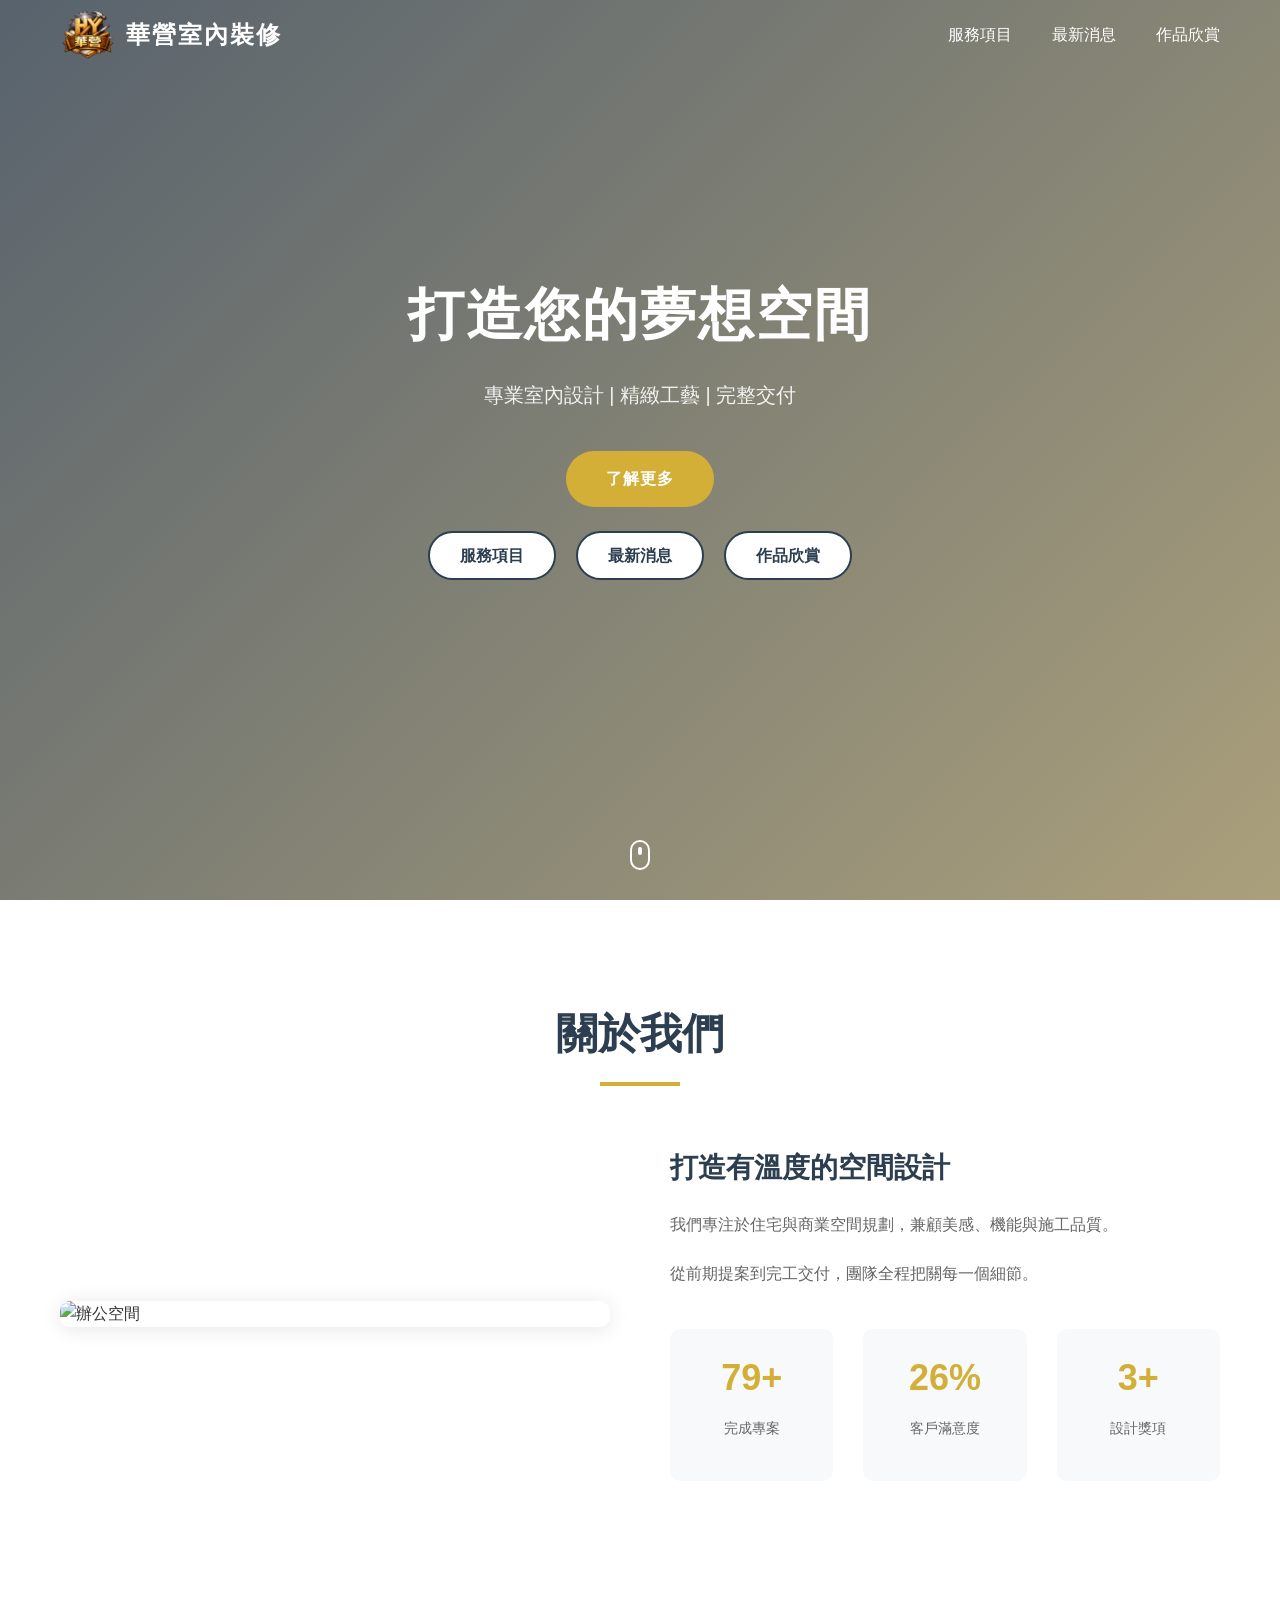
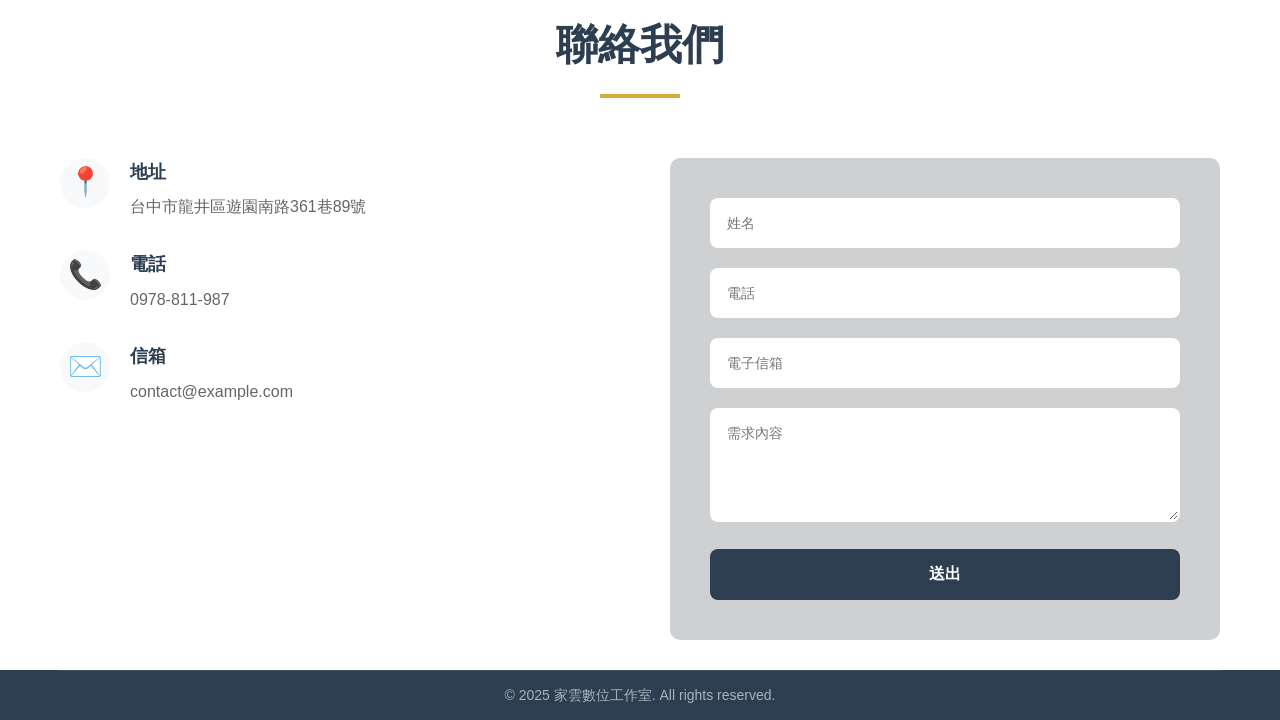
==== index.html @ d1ccf542 "first commit" ====
﻿<!DOCTYPE html>
<html lang="zh-TW">
<head>
    <meta charset="UTF-8">
    <meta name="viewport" content="width=device-width, initial-scale=1.0">
    <title>華營室內裝修 | 時尚室內設計</title>
    <link rel="stylesheet" href="style.css">
</head>
<body data-page="home">
    <div id="home-splash" class="home-splash" aria-hidden="true">
        <picture>
            <source srcset="assets/banner_direct.png" media="(orientation: portrait)">
            <img src="assets/banner.png" alt="首頁橫幅">
        </picture>
    </div>
    <div id="site-header"></div>

    <section class="hero">
        <div class="hero-overlay"></div>
        <div class="hero-content">
            <h1 class="hero-title">打造您的夢想空間</h1>
            <p class="hero-subtitle">專業室內設計 | 精緻工藝 | 完整交付</p>
            <a href="#about" class="cta-button">了解更多</a>
            <div class="portfolio-filters" style="margin-top: 24px;">
                <a href="services.html" class="filter-btn">服務項目</a>
                <a href="news.html" class="filter-btn">最新消息</a>
                <a href="portfolio.html" class="filter-btn">作品欣賞</a>
            </div>
        </div>
        <div class="scroll-indicator">
            <span></span>
        </div>
    </section>

    <section id="about" class="about">
        <div class="container">
            <div class="section-header">
                <h2 class="section-title">關於我們</h2>
                <div class="title-underline"></div>
            </div>
            <div class="about-content">
                <div class="about-image">
                    <img src="https://images.unsplash.com/photo-1497366216548-37526070297c?w=800&q=80" alt="辦公空間">
                </div>
                <div class="about-text">
                    <h3>打造有溫度的空間設計</h3>
                    <p>我們專注於住宅與商業空間規劃，兼顧美感、機能與施工品質。</p>
                    <p>從前期提案到完工交付，團隊全程把關每一個細節。</p>
                    <div class="stats">
                        <div class="stat-item"><h4>300+</h4><p>完成專案</p></div>
                        <div class="stat-item"><h4>98%</h4><p>客戶滿意度</p></div>
                        <div class="stat-item"><h4>15+</h4><p>設計獎項</p></div>
                    </div>
                </div>
            </div>
        </div>
    </section>

    <div id="site-bottom"></div>
    <script src="layout.js"></script>
</body>
</html>
---- style.css ----
﻿/* ===== 全域樣式 ===== */
* {
    margin: 0;
    padding: 0;
    box-sizing: border-box;
}

:root {
    --primary-color: #2c3e50;
    --secondary-color: #d4af37;
    --text-dark: #333;
    --text-light: #666;
    --bg-light: #f8f9fa;
    --white: #ffffff;
    --shadow: 0 2px 20px rgba(0,0,0,0.1);
    --transition: all 0.3s ease;
}

html {
    scroll-behavior: smooth;
}

body {
    font-family: -apple-system, BlinkMacSystemFont, 'Segoe UI', 'Microsoft JhengHei', sans-serif;
    line-height: 1.6;
    color: var(--text-dark);
    overflow-x: hidden;
}

.home-splash {
    position: fixed;
    inset: 0;
    z-index: 20000;
    background: #000;
    display: flex;
    align-items: center;
    justify-content: center;
    opacity: 1;
    visibility: visible;
    transition: opacity 0.6s ease, visibility 0.6s ease;
}

.home-splash img {
    width: 100%;
    height: 100%;
    object-fit: cover;
}

.home-splash picture {
    width: 100%;
    height: 100%;
    display: block;
}

@media (max-width: 768px) {
    .home-splash img {
        width: 100vw;
        height: 100vh;
        object-fit: cover;
        object-position: center center;
    }
}

.home-splash.fade-out {
    opacity: 0;
    visibility: hidden;
    pointer-events: none;
}

img {
    max-width: 100%;
    height: auto;
    display: block;
}

a {
    text-decoration: none;
    color: inherit;
}

.logo-text {
    margin-left: 10px;
    font-size: 24px;
    font-weight: 700;
    color: var(--white);
    letter-spacing: 2px;
}

.container {
    max-width: 1200px;
    margin: 0 auto;
    padding: 0 20px;
}

/* ===== 導航欄 ===== */
.navbar {
    position: fixed;
    top: 0;
    width: 100%;
    background: transparent;
    backdrop-filter: none;
    -webkit-backdrop-filter: none;
    box-shadow: none;
    z-index: 1000;
    transition: var(--transition);
}

.navbar.scrolled {
    background: #79776bcf;
    backdrop-filter: blur(10px);
    -webkit-backdrop-filter: blur(10px);
    box-shadow: var(--shadow);
}

.nav-container {
    max-width: 1200px;
    margin: 0 auto;
    padding: 0 20px;
    display: flex;
    justify-content: space-between;
    align-items: center;
    height: 70px;
}

.logo {
    display: inline-flex;
    align-items: center;
}

.logo img {
    height: 56px;
    width: auto;
    display: block;
}

.nav-menu {
    display: flex;
    list-style: none;
    gap: 40px;
}

.nav-link {
    color: var(--white);
    font-weight: 500;
    transition: var(--transition);
    position: relative;
}

.nav-link::after {
    content: '';
    position: absolute;
    bottom: -5px;
    left: 0;
    width: 0;
    height: 2px;
    background: var(--secondary-color);
    transition: var(--transition);
}

.nav-link:hover::after {
    width: 100%;
}

.nav-link:hover {
    color: var(--secondary-color);
}

.nav-link.active {
    color: var(--secondary-color);
}

.nav-link.active::after {
    width: 100%;
}

.hamburger {
    display: none;
    flex-direction: column;
    cursor: pointer;
    gap: 5px;
}

.hamburger span {
    width: 25px;
    height: 3px;
    background: var(--white);
    transition: var(--transition);
}

/* ===== 主視覺區 ===== */
.hero {
    height: 100vh;
    background: linear-gradient(rgba(0,0,0,0.4), rgba(0,0,0,0.4)),
                url('https://images.unsplash.com/photo-1600210492493-0946911123ea?w=1920&q=80') center/cover;
    display: flex;
    align-items: center;
    justify-content: center;
    position: relative;
    color: var(--white);
    text-align: center;
}

.hero-overlay {
    position: absolute;
    top: 0;
    left: 0;
    width: 100%;
    height: 100%;
    background: linear-gradient(135deg, rgba(44, 62, 80, 0.6), rgba(212, 175, 55, 0.3));
}

.hero-content {
    position: relative;
    z-index: 2;
    animation: fadeInUp 1s ease;
}

.hero-title {
    font-size: 56px;
    font-weight: 700;
    margin-bottom: 20px;
    letter-spacing: 2px;
}

.hero-subtitle {
    font-size: 20px;
    margin-bottom: 40px;
    opacity: 0.9;
}

.cta-button {
    display: inline-block;
    padding: 15px 40px;
    background: var(--secondary-color);
    color: var(--white);
    font-weight: 600;
    border-radius: 50px;
    transition: var(--transition);
    text-transform: uppercase;
    letter-spacing: 1px;
}

.cta-button:hover {
    background: #c09d2f;
    transform: translateY(-3px);
    box-shadow: 0 10px 30px rgba(212, 175, 55, 0.3);
}

.scroll-indicator {
    position: absolute;
    bottom: 30px;
    left: 50%;
    transform: translateX(-50%);
}

.scroll-indicator span {
    display: block;
    width: 20px;
    height: 30px;
    border: 2px solid var(--white);
    border-radius: 15px;
    position: relative;
}

.scroll-indicator span::before {
    content: '';
    position: absolute;
    top: 5px;
    left: 50%;
    width: 4px;
    height: 8px;
    background: var(--white);
    border-radius: 2px;
    transform: translateX(-50%);
    animation: scroll 2s infinite;
}

@keyframes scroll {
    0% { top: 5px; opacity: 1; }
    100% { top: 15px; opacity: 0; }
}

@keyframes fadeInUp {
    from {
        opacity: 0;
        transform: translateY(30px);
    }
    to {
        opacity: 1;
        transform: translateY(0);
    }
}

/* ===== 區塊標題 ===== */
.section-header {
    text-align: center;
    margin-bottom: 60px;
}

.section-title {
    font-size: 42px;
    font-weight: 700;
    color: var(--primary-color);
    margin-bottom: 15px;
}

.title-underline {
    width: 80px;
    height: 4px;
    background: var(--secondary-color);
    margin: 0 auto;
}

.data-loading,
.data-error {
    width: 100%;
    text-align: center;
    color: var(--text-light);
    padding: 24px 12px;
}

.data-error {
    color: #b42318;
}

/* ===== 公司簡介 ===== */
.about {
    padding: 100px 0;
    background: var(--white);
}

.about-content {
    display: grid;
    grid-template-columns: 1fr 1fr;
    gap: 60px;
    align-items: center;
}

.about-image {
    border-radius: 10px;
    overflow: hidden;
    box-shadow: var(--shadow);
}

.about-image img {
    width: 100%;
    transition: var(--transition);
}

.about-image:hover img {
    transform: scale(1.05);
}

.about-text h3 {
    font-size: 28px;
    color: var(--primary-color);
    margin-bottom: 20px;
}

.about-text p {
    color: var(--text-light);
    margin-bottom: 20px;
    line-height: 1.8;
}

.stats {
    display: grid;
    grid-template-columns: repeat(3, 1fr);
    gap: 30px;
    margin-top: 40px;
}

.stat-item {
    text-align: center;
    padding: 20px;
    background: var(--bg-light);
    border-radius: 10px;
    transition: var(--transition);
}

.stat-item:hover {
    transform: translateY(-5px);
    box-shadow: var(--shadow);
}

.stat-item h4 {
    font-size: 36px;
    color: var(--secondary-color);
    margin-bottom: 10px;
}

.stat-item p {
    color: var(--text-light);
    font-size: 14px;
}

/* ===== 服務項目 ===== */
.services {
    padding: 100px 0;
    background: var(--bg-light);
}

.services-grid {
    display: grid;
    grid-template-columns: repeat(auto-fit, minmax(280px, 1fr));
    gap: 30px;
}

.service-card {
    background: var(--white);
    border-radius: 10px;
    overflow: hidden;
    box-shadow: var(--shadow);
    transition: var(--transition);
}

.service-card:hover {
    transform: translateY(-10px);
    box-shadow: 0 10px 40px rgba(0,0,0,0.15);
}

.service-image {
    height: 250px;
    overflow: hidden;
}

.service-image img {
    width: 100%;
    height: 100%;
    object-fit: cover;
    transition: var(--transition);
    cursor: zoom-in;
}

.service-card:hover .service-image img {
    transform: scale(1.1);
}

.service-content {
    padding: 30px;
}

.service-content h3 {
    font-size: 22px;
    color: var(--primary-color);
    margin-bottom: 15px;
}

.service-content p {
    color: var(--text-light);
    line-height: 1.7;
}

/* ===== 最新消息 ===== */
.news {
    padding: 100px 0;
    background: var(--white);
}

.news-grid {
    display: grid;
    grid-template-columns: repeat(auto-fit, minmax(320px, 1fr));
    gap: 40px;
}

.news-card {
    background: var(--white);
    border-radius: 10px;
    overflow: hidden;
    box-shadow: var(--shadow);
    transition: var(--transition);
}

.news-card:hover {
    transform: translateY(-10px);
    box-shadow: 0 10px 40px rgba(0,0,0,0.15);
}

.news-image {
    height: 220px;
    overflow: hidden;
    position: relative;
}

.news-image img {
    width: 100%;
    height: 100%;
    object-fit: cover;
    transition: var(--transition);
}

.news-card:hover .news-image img {
    transform: scale(1.1);
}

.news-date {
    position: absolute;
    top: 15px;
    right: 15px;
    background: var(--secondary-color);
    color: var(--white);
    padding: 8px 15px;
    border-radius: 20px;
    font-size: 12px;
    font-weight: 600;
}

.news-content {
    padding: 30px;
}

.news-content h3 {
    font-size: 20px;
    color: var(--primary-color);
    margin-bottom: 15px;
    line-height: 1.4;
}

.news-content p {
    color: var(--text-light);
    margin-bottom: 20px;
    line-height: 1.7;
}

.read-more {
    color: var(--secondary-color);
    font-weight: 600;
    transition: var(--transition);
}

.read-more:hover {
    color: var(--primary-color);
}

/* ===== 作品欣賞 ===== */
.portfolio {
    padding: 100px 0;
    background: var(--bg-light);
}

.portfolio-filters {
    display: flex;
    justify-content: center;
    gap: 20px;
    margin-bottom: 50px;
    flex-wrap: wrap;
}

.portfolio-toolbar {
    width: 100%;
    display: flex;
    justify-content: space-between;
    align-items: center;
    gap: 16px;
    flex-wrap: wrap;
}

.portfolio-filter-group {
    display: flex;
    gap: 12px;
    flex-wrap: wrap;
}

.portfolio-sort-group {
    display: inline-flex;
    align-items: center;
    gap: 8px;
}

.portfolio-sort-label {
    color: var(--text-dark);
    font-weight: 600;
}

.portfolio-sort-select {
    border: 2px solid var(--primary-color);
    border-radius: 999px;
    padding: 8px 14px;
    background: var(--white);
    color: var(--primary-color);
    font-weight: 600;
}

.filter-btn {
    padding: 10px 30px;
    background: var(--white);
    border: 2px solid var(--primary-color);
    color: var(--primary-color);
    border-radius: 30px;
    cursor: pointer;
    font-weight: 600;
    transition: var(--transition);
}

.filter-btn:hover,
.filter-btn.active {
    background: var(--primary-color);
    color: var(--white);
}

.portfolio-grid {
    display: grid;
    grid-template-columns: repeat(auto-fit, minmax(350px, 1fr));
    gap: 30px;
}

.portfolio-item {
    position: relative;
    border-radius: 10px;
    overflow: hidden;
    height: 300px;
    cursor: pointer;
    box-shadow: var(--shadow);
}

.portfolio-item img {
    width: 100%;
    height: 100%;
    object-fit: cover;
    transition: var(--transition);
}

.portfolio-overlay {
    position: absolute;
    top: 0;
    left: 0;
    width: 100%;
    height: 100%;
    background: linear-gradient(to top, rgba(44, 62, 80, 0.9), transparent);
    display: flex;
    flex-direction: column;
    justify-content: flex-end;
    padding: 30px;
    color: var(--white);
    opacity: 0;
    transition: var(--transition);
}

.portfolio-item:hover .portfolio-overlay {
    opacity: 1;
}

.portfolio-item:hover img {
    transform: scale(1.1);
}

.portfolio-overlay h3 {
    font-size: 24px;
    margin-bottom: 10px;
}

.portfolio-overlay p {
    font-size: 14px;
    opacity: 0.9;
}

.portfolio-item.hide {
    display: none;
}

/* ===== 360 全景 ===== */
.panorama {
    padding: 100px 0;
    background: var(--bg-light);
}

.panorama-viewer-card {
    background: var(--white);
    border-radius: 14px;
    overflow: hidden;
    box-shadow: var(--shadow);
}

.panorama-scene-controls {
    display: flex;
    flex-wrap: wrap;
    gap: 10px;
    padding: 16px 16px 12px;
    background: linear-gradient(180deg, #f8fafc 0%, #fff 100%);
    border-bottom: 1px solid #e7e9ee;
}

.panorama-scene-btn {
    border: 1px solid #d7dde5;
    background: #fff;
    color: var(--primary-color);
    padding: 8px 18px;
    border-radius: 999px;
    font-size: 14px;
    font-weight: 600;
    cursor: pointer;
    transition: var(--transition);
}

.panorama-scene-btn:hover {
    border-color: var(--secondary-color);
    color: var(--secondary-color);
}

.panorama-scene-btn.active {
    background: var(--primary-color);
    border-color: var(--primary-color);
    color: var(--white);
}

#panorama-viewer {
    width: 100%;
    height: clamp(320px, 60vh, 560px);
    background: #0f1720;
}

.panorama-note {
    padding: 18px 24px 22px;
    color: var(--text-light);
    font-size: 14px;
    background: linear-gradient(180deg, #fff 0%, #f7f8fa 100%);
}

.panorama-fallback {
    display: flex;
    align-items: center;
    justify-content: center;
    height: 100%;
    color: #cbd5e1;
    font-size: 15px;
    text-align: center;
    padding: 20px;
}

/* ===== 聯絡我們 ===== */
.contact {
    position: relative;
    padding:30px 0;
    background: var(--white);
    overflow: hidden;
}

.contact .container {
    position: relative;
    z-index: 2;
}

.contact-logo-background {
    position: absolute;
    inset: 0;
    display: flex;
    align-items: center;
    justify-content: center;
    pointer-events: none;
    z-index: 1;
}

.contact-logo-background img {
    width: 100%;
    max-width: 1000px;
    height: auto;
    opacity: 0.15;
    object-fit: contain;
}

.contact-content {
    display: grid;
    grid-template-columns: 1fr 1fr;
    gap: 60px;
}

.contact-info {
    display: flex;
    flex-direction: column;
    gap: 30px;
}

.info-item {
    display: flex;
    gap: 20px;
    align-items: flex-start;
}

.info-icon {
    font-size: 28px;
    width: 50px;
    height: 50px;
    background: var(--bg-light);
    display: flex;
    align-items: center;
    justify-content: center;
    border-radius: 50%;
    flex-shrink: 0;
}

.info-item h4 {
    color: var(--primary-color);
    margin-bottom: 8px;
    font-size: 18px;
}

.info-item p {
    color: var(--text-light);
    line-height: 1.6;
}

.social-links {
    display: flex;
    gap: 15px;
    margin-top: 20px;
}

.social-link {
    padding: 10px 25px;
    background: var(--primary-color);
    color: var(--white);
    border-radius: 25px;
    font-size: 14px;
    transition: var(--transition);
}

.social-link:hover {
    background: var(--secondary-color);
    transform: translateY(-3px);
}

.contact-form {
    background: #0f172033;
    padding: 40px;
    border-radius: 10px;
}

.form-group {
    margin-bottom: 20px;
}

.form-group input,
.form-group select,
.form-group textarea {
    width: 100%;
    padding: 15px;
    border: 2px solid transparent;
    border-radius: 8px;
    font-family: inherit;
    font-size: 14px;
    background: var(--white);
    transition: var(--transition);
}

.form-group input:focus,
.form-group select:focus,
.form-group textarea:focus {
    outline: none;
    border-color: var(--secondary-color);
}

.form-group textarea {
    resize: vertical;
}

.submit-btn {
    width: 100%;
    padding: 15px;
    background: var(--primary-color);
    color: var(--white);
    border: none;
    border-radius: 8px;
    font-size: 16px;
    font-weight: 600;
    cursor: pointer;
    transition: var(--transition);
}

.submit-btn:hover {
    background: var(--secondary-color);
    transform: translateY(-3px);
    box-shadow: 0 10px 30px rgba(212, 175, 55, 0.3);
}

/* ===== 頁尾 ===== */
.footer {
    background: var(--primary-color);
    color: var(--white);
    /* padding: 0px 0 5px; */
}

.footer-content {
    display: grid;
    grid-template-columns: repeat(auto-fit, minmax(200px, 1fr));
    gap: 40px;
    margin-bottom: 40px;
}

.footer-section h3 {
    font-size: 24px;
    margin: 15px 0px;
}

.footer-section h4 {
    font-size: 18px;
    margin: 15px 0px;
}

.footer-section p {
    opacity: 0.8;
    line-height: 1.6;
}

.footer-section ul {
    list-style: none;
}

.footer-section ul li {
    margin-bottom: 10px;
}

.footer-section ul li a {
    opacity: 0.8;
    transition: var(--transition);
}

.footer-section ul li a:hover {
    opacity: 1;
    color: var(--secondary-color);
}

.footer-bottom {
    text-align: center;
    padding: 13px;
    border-top: 1px solid rgba(255,255,255,0.1);
}

.footer-bottom p {
    opacity: 0.6;
    font-size: 14px;
}

/* ===== 返回頂部按鈕 ===== */
.back-to-top {
    position: fixed;
    bottom: 30px;
    right: 30px;
    width: 50px;
    height: 50px;
    background: var(--secondary-color);
    color: var(--white);
    border: none;
    border-radius: 50%;
    font-size: 24px;
    cursor: pointer;
    opacity: 0;
    visibility: hidden;
    transition: var(--transition);
    z-index: 999;
}

.back-to-top.show {
    opacity: 1;
    visibility: visible;
}

.back-to-top:hover {
    background: var(--primary-color);
    transform: translateY(-5px);
}

/* ===== 響應式設計 ===== */
@media (max-width: 968px) {
    .nav-menu {
        position: fixed;
        left: -100%;
        top: 70px;
        flex-direction: column;
        background: #79776bcf;
        width: 100%;
        text-align: center;
        transition: 0.3s;
        box-shadow: var(--shadow);
        padding: 30px 0;
        gap: 0;
    }

    .nav-menu.active {
        left: 0;
    }

    .nav-menu li {
        margin: 15px 0;
    }

    .hamburger {
        display: flex;
    }

    .hamburger.active span:nth-child(1) {
        transform: rotate(45deg) translate(8px, 8px);
    }

    .hamburger.active span:nth-child(2) {
        opacity: 0;
    }

    .hamburger.active span:nth-child(3) {
        transform: rotate(-45deg) translate(7px, -7px);
    }

    .hero-title {
        font-size: 40px;
    }

    .hero-subtitle {
        font-size: 16px;
    }

    .about-content,
    .contact-content {
        grid-template-columns: 1fr;
    }

    .stats {
        grid-template-columns: 1fr;
    }

    .section-title {
        font-size: 32px;
    }

    .portfolio-grid {
        grid-template-columns: 1fr;
    }
}

@media (max-width: 600px) {
    .logo img {
        height: 44px;
    }

    .contact-logo-background img {
        width: 120%;
        opacity: 0.06;
    }

    .hero-title {
        font-size: 32px;
    }

    .section-title {
        font-size: 28px;
    }

    .services-grid,
    .news-grid {
        grid-template-columns: 1fr;
    }

    .portfolio-filters {
        gap: 10px;
    }

    .portfolio-toolbar {
        justify-content: center;
    }

    .portfolio-filter-group {
        justify-content: center;
    }

    .portfolio-sort-group {
        width: 100%;
        justify-content: center;
    }

    .filter-btn {
        padding: 8px 20px;
        font-size: 14px;
    }

    .contact-form {
        padding: 25px;
    }

    .footer-content {
        grid-template-columns: 1fr;
        text-align: center;
    }
}
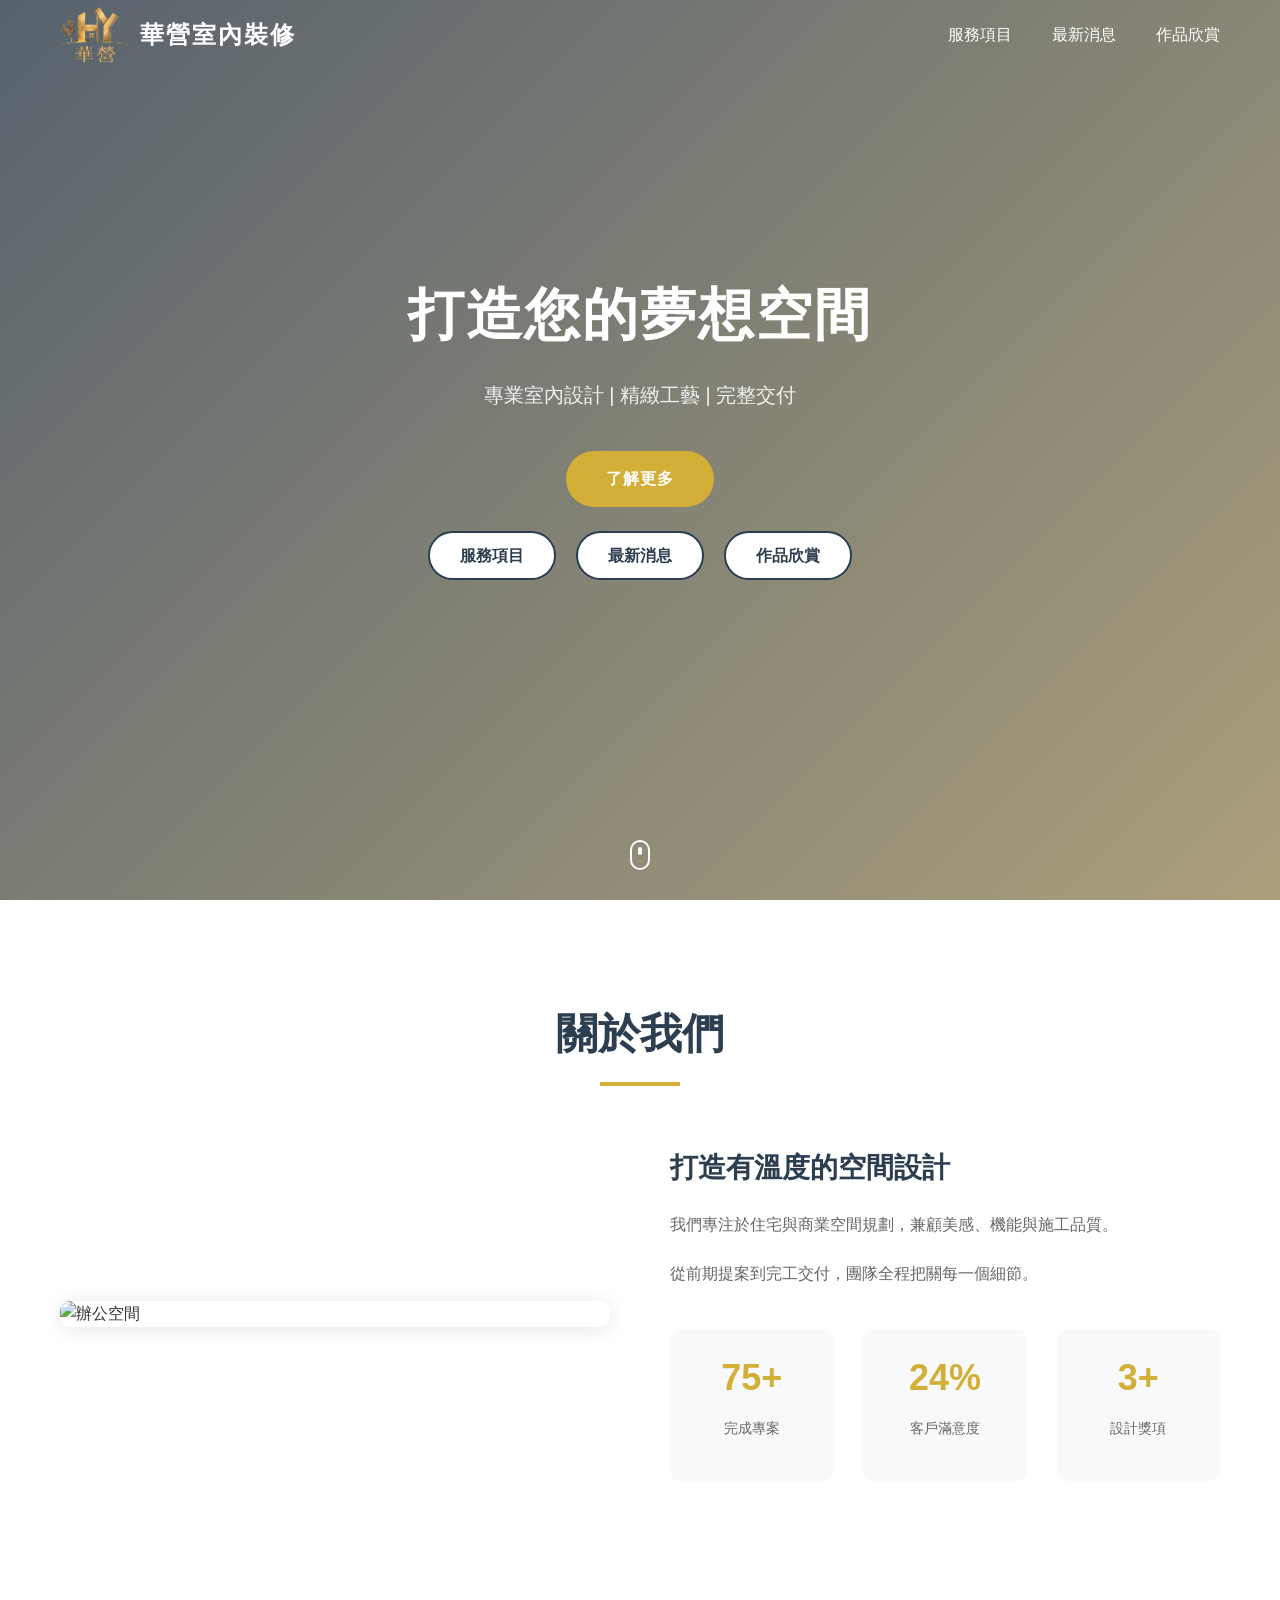
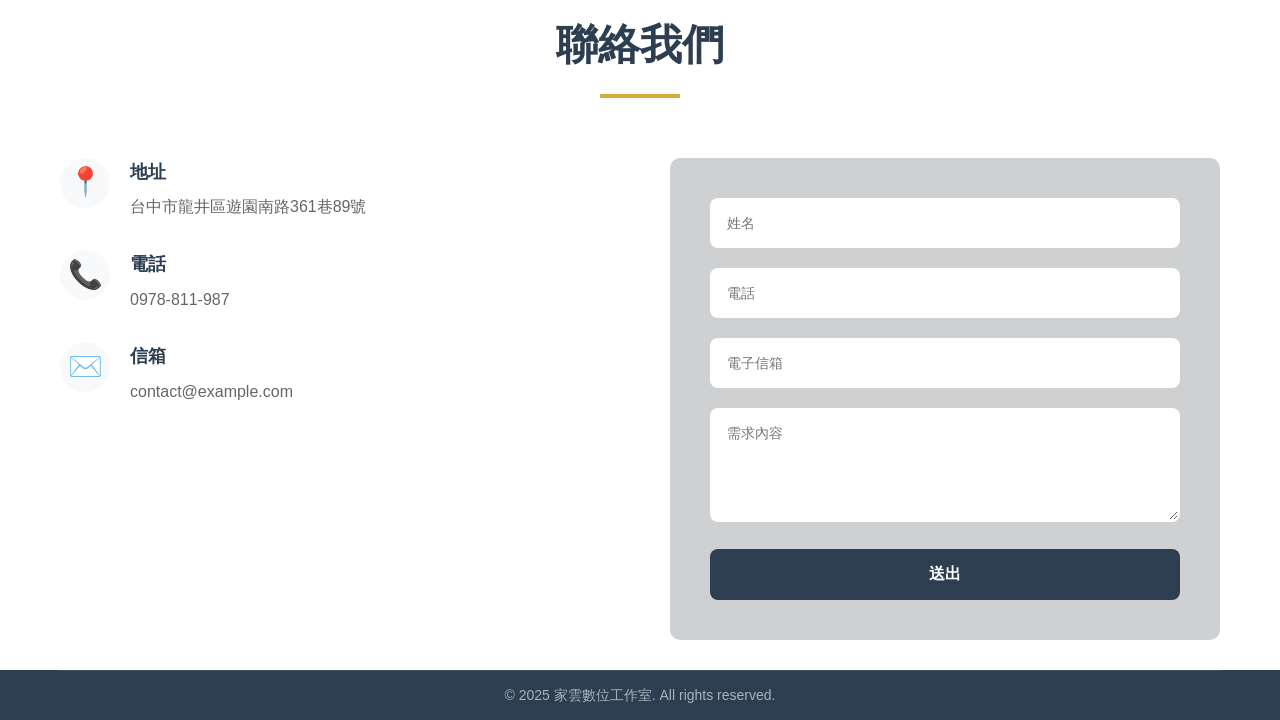
==== commit 85292faa: "新增ico" ====
--- a/index.html
+++ b/index.html
@@ -1,11 +1,15 @@
 ﻿<!DOCTYPE html>
 <html lang="zh-TW">
+
 <head>
     <meta charset="UTF-8">
     <meta name="viewport" content="width=device-width, initial-scale=1.0">
     <title>華營室內裝修 | 時尚室內設計</title>
     <link rel="stylesheet" href="style.css">
+    <!-- 加入icon -->
+    <link rel="icon" href="./assets/hy_ico.ico" type="image/x-icon">
 </head>
+
 <body data-page="home">
     <div id="home-splash" class="home-splash" aria-hidden="true">
         <picture>
@@ -47,9 +51,18 @@
                     <p>我們專注於住宅與商業空間規劃，兼顧美感、機能與施工品質。</p>
                     <p>從前期提案到完工交付，團隊全程把關每一個細節。</p>
                     <div class="stats">
-                        <div class="stat-item"><h4>300+</h4><p>完成專案</p></div>
-                        <div class="stat-item"><h4>98%</h4><p>客戶滿意度</p></div>
-                        <div class="stat-item"><h4>15+</h4><p>設計獎項</p></div>
+                        <div class="stat-item">
+                            <h4>300+</h4>
+                            <p>完成專案</p>
+                        </div>
+                        <div class="stat-item">
+                            <h4>98%</h4>
+                            <p>客戶滿意度</p>
+                        </div>
+                        <div class="stat-item">
+                            <h4>15+</h4>
+                            <p>設計獎項</p>
+                        </div>
                     </div>
                 </div>
             </div>
@@ -59,4 +72,5 @@
     <div id="site-bottom"></div>
     <script src="layout.js"></script>
 </body>
-</html>
+
+</html>
--- a/style.css
+++ b/style.css
@@ -106,7 +106,7 @@
 }
 
 .navbar.scrolled {
-    background: #79776bcf;
+    background: #2121219f;
     backdrop-filter: blur(10px);
     -webkit-backdrop-filter: blur(10px);
     box-shadow: var(--shadow);
